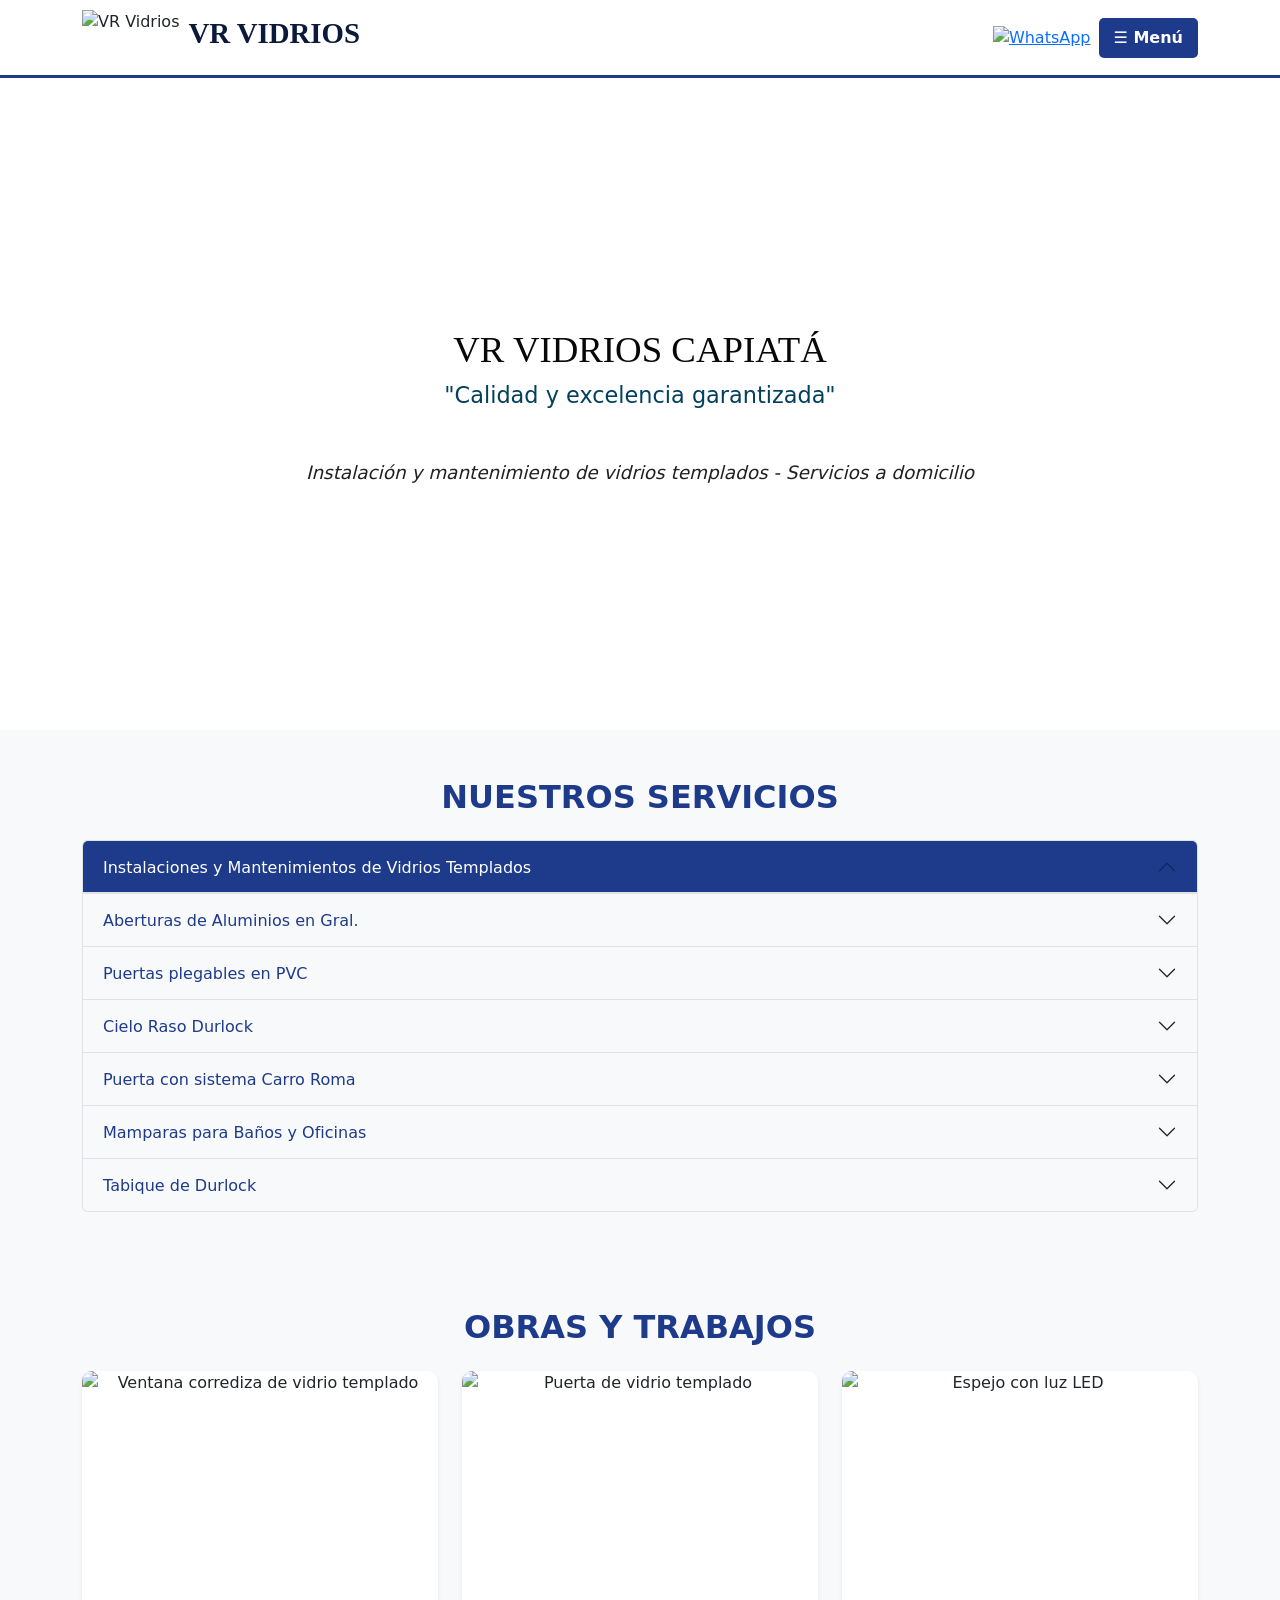
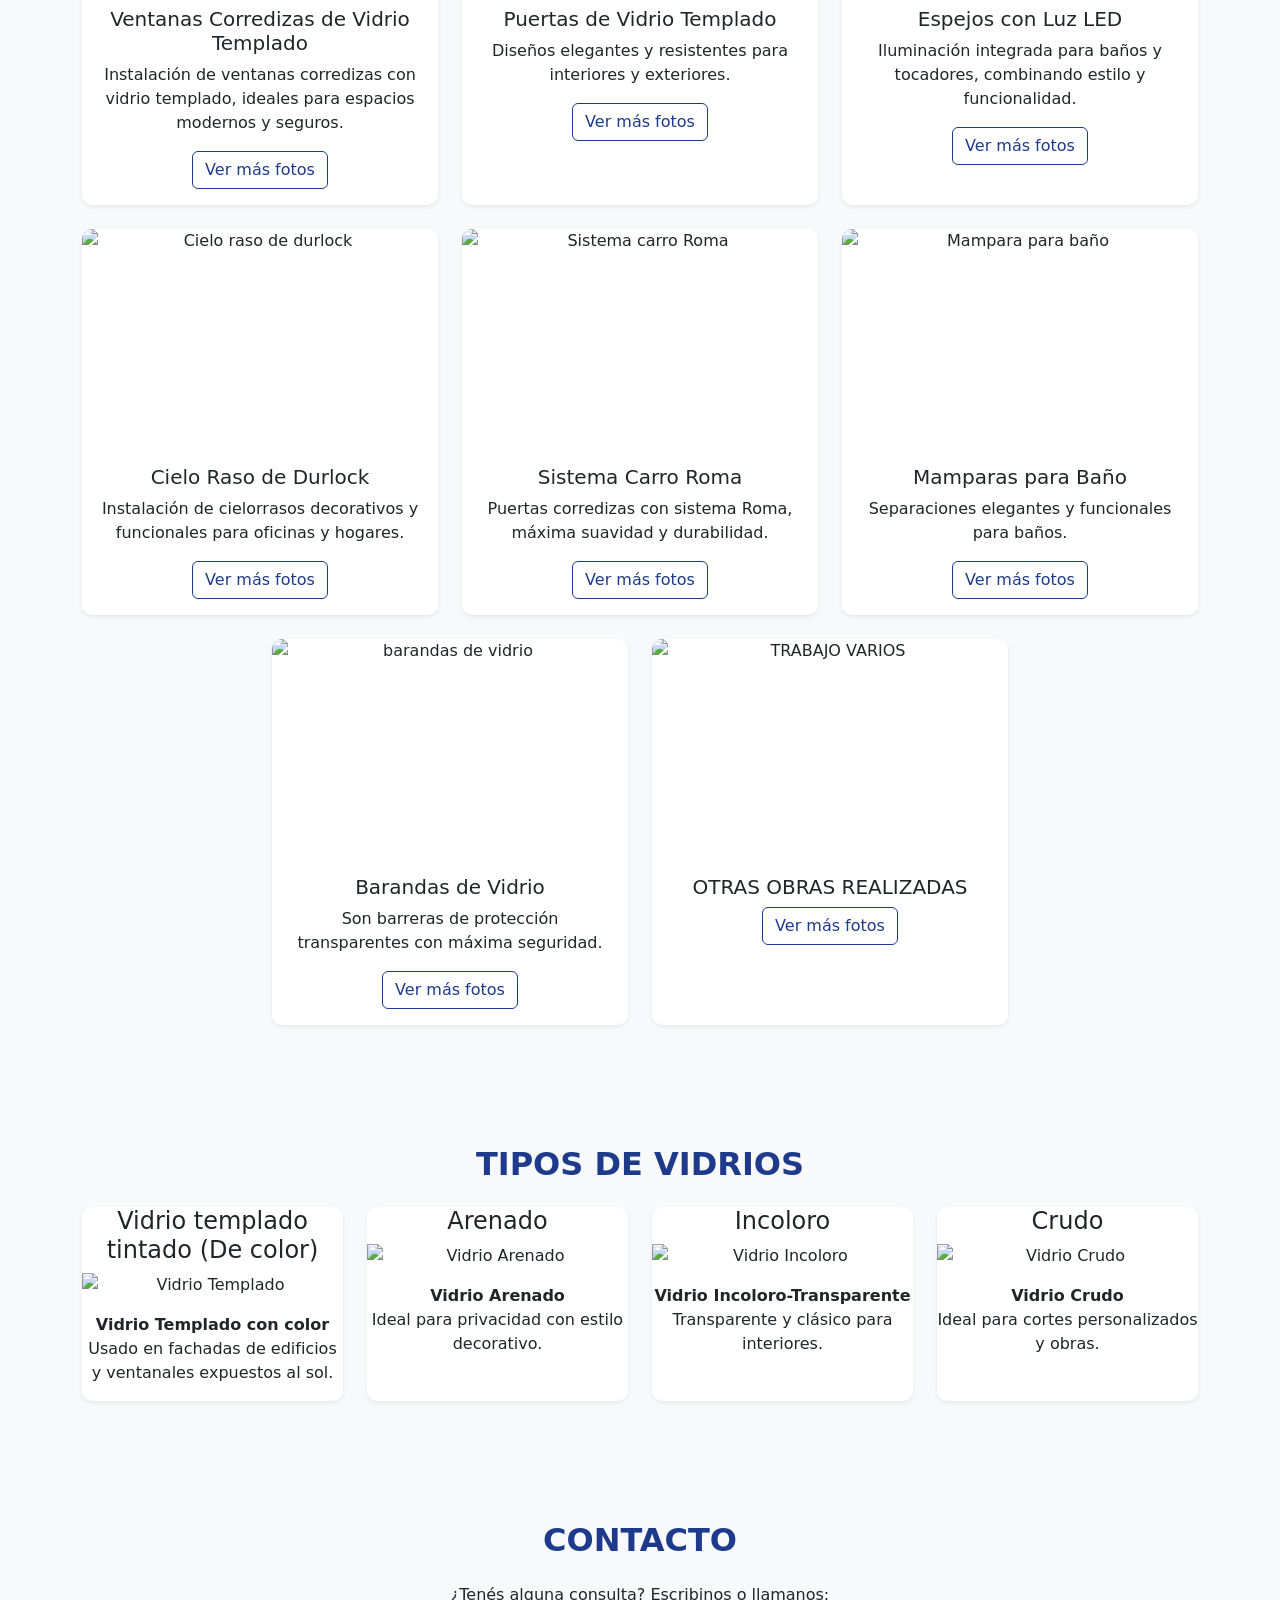
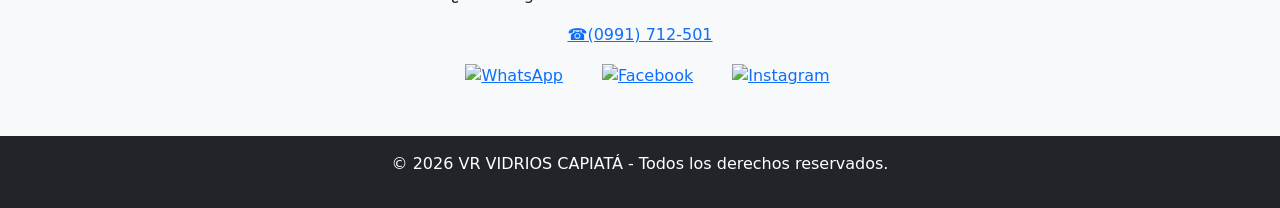
==== index.html @ d59d6cf7 "Add files via upload" ====
<!DOCTYPE html>
<html lang="es">
<head>
  <meta charset="UTF-8">
  <meta name="viewport" content="width=device-width, initial-scale=1.0">
  <title>VR Vidrios Capiatá | Calidad y Excelencia Garantizada</title>
  <link href="bootstrap/css/bootstrap.min.css" rel="stylesheet">
  <!-- Bootstrap CSS -->
<link href="https://cdn.jsdelivr.net/npm/bootstrap@5.3.0/dist/css/bootstrap.min.css" rel="stylesheet">
<!-- Tu CSS personalizado -->
<link rel="stylesheet" href="style.css">
</head>
<body>

<header class="encabezado">
  <div class="container d-flex justify-content-between align-items-center">
    <!-- Logo y título -->
    <div class="d-flex align-items-center">
      <img src="img/logovr.png" alt="VR Vidrios" class="logo">
      <h1 class="titulo">VR VIDRIOS</h1>
    </div>
    <div class="d-flex align-items-center gap-2"> 
 <a href="https://wa.me/595991712501" target="_blank">
        <img src="img/WhatsApp_icon.png" alt="WhatsApp" class="icono-redes">
      </a>
    <!-- Menú y WhatsApp juntos -->
      <div class="dropdown">
        <button class="btn-menu" type="button" id="menuDropdown">
          ☰ Menú
        </button>
        <ul class="dropdown-content">
          <li><a href="#contacto">Contacto</a></li>
          <li><a href="#vidrios">Tipos de Vidrios</a></li>
          <li><a href="#obras">Trabajos Realizados</a></li>
          <li><a href="#servicios">Servicios</a></li>
        </ul>
      </div>
    </div>
  </div>
</header>

<section class="hero text-center text-white d-flex align-items-center justify-content-center">
  <div>
    <h2 class="titulo-principal">VR VIDRIOS CAPIATÁ</h2>
    <h3 class="subtitulo">"Calidad y excelencia garantizada"</h3>
    <p class="descripcion">Instalación y mantenimiento de vidrios templados - Servicios a domicilio</p>
  </div>
</section>


  <!-- Servicios -->
 <section id="servicios" class="py-5 bg-light">
  <div class="container">
    <h2 class="text-center mb-4 titulo-seccion">NUESTROS SERVICIOS</h2>

    <div class="accordion" id="accordionServicios">

      <!-- Servicio 1 -->
      <div class="accordion-item">
        <h2 class="accordion-header">
          <button class="accordion-button" type="button" data-bs-toggle="collapse" data-bs-target="#serv1">
            Instalaciones y Mantenimientos de Vidrios Templados
          </button>
        </h2>
        <div id="serv1" class="accordion-collapse collapse">
          <div class="accordion-body text-center">
            <img src="https://encrypted-tbn0.gstatic.com/images?q=tbn:ANd9GcRvSXquYKmEe92LBZKaMZ8-90TPQOQBrb8g-Kxsrmb_aBFZeVP2wz6WzwI&s=10" class="img-fluid rounded mb-3" alt="Vidrio templado">
            <p>Instalamos y mantenemos vidrios templados con máxima seguridad y resistencia térmica.</p>
          </div>
        </div>
      </div>

      <!-- Servicio 2 -->
      <div class="accordion-item">
        <h2 class="accordion-header">
          <button class="accordion-button collapsed" type="button" data-bs-toggle="collapse" data-bs-target="#serv2">
            Aberturas de Aluminios en Gral.
          </button>
        </h2>
        <div id="serv2" class="accordion-collapse collapse">
          <div class="accordion-body text-center">
            <img src="https://santiagoaberturas.com/img/cms/fabrica-alu/img-fabrica-alu-04.webp" class="img-fluid rounded mb-3" alt="Aberturas de aluminio">
            <p>Aberturas de aluminio duraderas y elegantes para hogares y oficinas.</p>
          </div>
        </div>
      </div>

      <!-- Servicio 3 -->
      <div class="accordion-item">
        <h2 class="accordion-header">
          <button class="accordion-button collapsed" type="button" data-bs-toggle="collapse" data-bs-target="#serv3">
            Puertas plegables en PVC
          </button>
        </h2>
        <div id="serv3" class="accordion-collapse collapse">
          <div class="accordion-body text-center">
            <img src="https://hopsa.com/cdn/shop/files/37603043-3.jpg?v=1777931901&width=1445" class="img-fluid rounded mb-3" alt="Puertas plegables en PVC">
            <p>Puertas modernas y funcionales en PVC, ideales para espacios reducidos.</p>
          </div>
        </div>
      </div>
    <!-- Servicio 4 -->
      <div class="accordion-item">
        <h2 class="accordion-header">
          <button class="accordion-button collapsed" type="button" data-bs-toggle="collapse" data-bs-target="#serv4">
            Cielo Raso Durlock
          </button>
        </h2>
        <div id="serv4" class="accordion-collapse collapse">
          <div class="accordion-body text-center">
            <img src="img/cieloraos.jpg" class="img-fluid rounded mb-3" alt="Cielo Raso">
            <p>Colocacion de cielos rasos elegantes para hogares y oficinas.</p>
          </div>
        </div>
      </div>
          <!-- Servicio 5 -->
      <div class="accordion-item">
        <h2 class="accordion-header">
          <button class="accordion-button collapsed" type="button" data-bs-toggle="collapse" data-bs-target="#serv5">
            Puerta con sistema Carro Roma
          </button>
        </h2>
        <div id="serv5" class="accordion-collapse collapse">
          <div class="accordion-body text-center">
            <img src="img/carro roma.jpg" class="img-fluid rounded mb-3" alt="Cielo Raso">
            <p>Colocacion de puerta con sistema Carro Roma.</p>
          </div>
        </div>
      </div>
      <!-- Servicio 6 -->
      <div class="accordion-item">
        <h2 class="accordion-header">
          <button class="accordion-button collapsed" type="button" data-bs-toggle="collapse" data-bs-target="#serv6">
            Mamparas para Baños y Oficinas
          </button>
        </h2>
        <div id="serv6" class="accordion-collapse collapse">
          <div class="accordion-body text-center">
            <img src="img/mamparaba.jpeg" class="img-fluid rounded mb-3" alt="Mamparas para baños y oficinas">
            <p>Colocamos mamparas elegantes y resistentes que aportan privacidad y estilo.</p>
          </div>
        </div>
      </div>
         <!-- Servicio 7 -->
      <div class="accordion-item">
        <h2 class="accordion-header">
          <button class="accordion-button collapsed" type="button" data-bs-toggle="collapse" data-bs-target="#serv7">
            Tabique de Durlock
          </button>
        </h2>
        <div id="serv7" class="accordion-collapse collapse">
          <div class="accordion-body text-center">
            <img src="img/tabiquedurlcok.jpg" class="img-fluid rounded mb-3" alt="Tabique de Durlock">
            <p>Colocamos tabiques de durlock para separar espacios de manera eficiente.</p>
          </div>
        </div>
      </div>
    </div>
  </div>
</section>

  <!-- Obras -->
 <section id="obras" class="py-5 bg-light">
  <div class="container text-center">
    <h2 class="titulo-seccion mb-4">OBRAS Y TRABAJOS</h2>

    <div class="row justify-content-center">

      <!-- Tarjeta 1 -->
      <div class="col-md-4 mb-4">
        <div class="card h-100 shadow-sm">
          <img src="img/ventana.png" class="card-img-top" alt="Ventana corrediza de vidrio templado">
          <div class="card-body">
            <h5 class="card-title">Ventanas Corredizas de Vidrio Templado</h5>
            <p class="card-text">Instalación de ventanas corredizas con vidrio templado, ideales para espacios modernos y seguros.</p>
            <button class="btn btn-outline-primary" data-bs-toggle="collapse" data-bs-target="#ventanas">Ver más fotos</button>
            <div id="ventanas" class="collapse mt-3">
              <img src="img/ventanaco.jpeg" class="img-fluid rounded mb-2" alt="Ventana 1">
              <img src="img/bentana.jpeg" class="img-fluid rounded mb-2" alt="Ventana 2">
            </div>
          </div>
        </div>
      </div>

      <!-- Tarjeta 2 -->
      <div class="col-md-4 mb-4">
        <div class="card h-100 shadow-sm">
          <img src="img/puertuiki.jpg" class="card-img-top" alt="Puerta de vidrio templado">
          <div class="card-body">
            <h5 class="card-title">Puertas de Vidrio Templado</h5>
            <p class="card-text">Diseños elegantes y resistentes para interiores y exteriores.</p>
            <button class="btn btn-outline-primary" data-bs-toggle="collapse" data-bs-target="#puertas">Ver más fotos</button>
            <div id="puertas" class="collapse mt-3">
              <img src="img/puerta.jpg" class="img-fluid rounded mb-2" alt="Puerta 1">
              <img src="img/puertu.jpeg" class="img-fluid rounded mb-2" alt="Puerta 2">
            </div>
          </div>
        </div>
      </div>

      <!-- Tarjeta 3 -->
      <div class="col-md-4 mb-4">
        <div class="card h-100 shadow-sm">
          <img src="img/espejou.jpeg" class="card-img-top" alt="Espejo con luz LED">
          <div class="card-body">
            <h5 class="card-title">Espejos con Luz LED</h5>
            <p class="card-text">Iluminación integrada para baños y tocadores, combinando estilo y funcionalidad.</p>
            <button class="btn btn-outline-primary" data-bs-toggle="collapse" data-bs-target="#espejos">Ver más fotos</button>
            <div id="espejos" class="collapse mt-3">
              <img src="img/espeji.jpeg" class="img-fluid rounded mb-2" alt="Espejo 1">
              <img src="img/espejo.jpg" class="img-fluid rounded mb-2" alt="Espejo 2">
            </div>
          </div>
        </div>
      </div>

      <!-- Tarjeta 4 -->
      <div class="col-md-4 mb-4">
        <div class="card h-100 shadow-sm">
          <img src="img/cielorasodurlock.jpg" class="card-img-top" alt="Cielo raso de durlock">
          <div class="card-body">
            <h5 class="card-title">Cielo Raso de Durlock</h5>
            <p class="card-text">Instalación de cielorrasos decorativos y funcionales para oficinas y hogares.</p>
            <button class="btn btn-outline-primary" data-bs-toggle="collapse" data-bs-target="#cieloraso">Ver más fotos</button>
            <div id="cieloraso" class="collapse mt-3">
              <img src="img/cielora.jpeg" class="img-fluid rounded mb-2" alt="Durlock 1">
              <img src="img/cieloras.jpeg" class="img-fluid rounded mb-2" alt="Durlock 2">
            </div>
          </div>
        </div>
      </div>

      <!-- Tarjeta 5 -->
      <div class="col-md-4 mb-4">
        <div class="card h-100 shadow-sm">
          <img src="img/carro roma.jpg" class="card-img-top" alt="Sistema carro Roma">
          <div class="card-body">
            <h5 class="card-title">Sistema Carro Roma</h5>
            <p class="card-text">Puertas corredizas con sistema Roma, máxima suavidad y durabilidad.</p>
            <button class="btn btn-outline-primary" data-bs-toggle="collapse" data-bs-target="#roma">Ver más fotos</button>
            <div id="roma" class="collapse mt-3">
              <img src="img/caroromaa.jpeg" class="img-fluid rounded mb-2" alt="Roma 1">
              <img src="img/carrorome.jpeg" class="img-fluid rounded mb-2" alt="Roma 2">
            </div>
          </div>
        </div>
      </div>

      <!-- Tarjeta 6 -->
      <div class="col-md-4 mb-4">
        <div class="card h-100 shadow-sm">
          <img src="img/baño.jpeg" class="card-img-top" alt="Mampara para baño">
          <div class="card-body">
            <h5 class="card-title">Mamparas para Baño</h5>
            <p class="card-text">Separaciones elegantes y funcionales para baños.</p>
            <button class="btn btn-outline-primary" data-bs-toggle="collapse" data-bs-target="#mamparas">Ver más fotos</button>
            <div id="mamparas" class="collapse mt-3">
              <img src="img/bañou.jpeg" class="img-fluid rounded mb-2" alt="Mampara 1">
              <img src="img/mamparaba.jpeg" class="img-fluid rounded mb-2" alt="Mampara 2">
            </div>
          </div>
        </div>
      </div>

<!-- Tarjeta 7 -->
      <div class="col-md-4 mb-4">
        <div class="card h-100 shadow-sm">
          <img src="img/barandal.png" class="card-img-top" alt="barandas de vidrio">
          <div class="card-body">
            <h5 class="card-title">Barandas de Vidrio</h5>
            <p class="card-text">Son barreras de protección transparentes con máxima seguridad.</p>
            <button class="btn btn-outline-primary" data-bs-toggle="collapse" data-bs-target="#barandas">Ver más fotos</button>
            <div id="barandas" class="collapse mt-3">
              <img src="img/escañera.jpeg" class="img-fluid rounded mb-2" alt="Baranda 1">
              <img src="img/barandavi.jpg" class="img-fluid rounded mb-2" alt="Baranda 2">
            </div>
          </div>
        </div>
      </div>

      <!-- Tarjeta 8 -->
      <div class="col-md-4 mb-4">
        <div class="card h-100 shadow-sm">
          <img src="img/obra1.jpeg" class="card-img-top" alt="TRABAJO VARIOS">
          <div class="card-body">
            <h5 class="card-title">OTRAS OBRAS REALIZADAS</h5>
            <button class="btn btn-outline-primary" data-bs-toggle="collapse" data-bs-target="#otras-obras">Ver más fotos</button>
            <div id="otras-obras" class="collapse mt-3">
              <img src="img/obraa.jpeg" class="img-fluid rounded mb-2" alt="obra 1">
              <img src="img/obra.jpeg" class="img-fluid rounded mb-2" alt="obra 2">
              <img src="img/arenadooobra.png" class="img-fluid rounded mb-2" alt="obra 3">
              <img src="img/obra4.jpeg" class="img-fluid rounded mb-2" alt="obra 4">
              <img src="img/obraa3.jpeg" class="img-fluid rounded mb-2" alt="obra 5">
            </div>
          </div>
        </div>
      </div>

    </div>
  </div>
</section>


  <!-- Tipos de Vidrios -->
  <section id="vidrios" class="py-5 bg-light">
  <div class="container">
    <h2 class="text-center mb-4 titulo-seccion">Tipos de Vidrios</h2>
    <div class="row justify-content-center">

      <div class="col-md-3 col-sm-6 mb-4">
        <div class="card h-100 text-center shadow-sm">
            <h4>Vidrio templado tintado (De color)</h4>
            <img src="img/colores.jpg" alt="Vidrio Templado" class="img-fluid mb-3">
          <p><strong>Vidrio Templado con color</strong><br>Usado en fachadas de edificios y ventanales expuestos al sol.</p>
        </div>
      </div>
      <div class="col-md-3 col-sm-6 mb-4">
        <div class="card h-100 text-center shadow-sm">
             <h4>Arenado</h4>
            <img src="img/arenado.jpg" alt="Vidrio Arenado" class="img-fluid mb-3">
          <p><strong>Vidrio Arenado</strong><br>Ideal para privacidad con estilo decorativo.</p>
        </div>
      </div>
      <div class="col-md-3 col-sm-6 mb-4">
        <div class="card h-100 text-center shadow-sm">
            <h4>Incoloro</h4>
            <img src="img/incoloro.jpg" alt="Vidrio Incoloro" class="img-fluid mb-3">
          <p><strong>Vidrio Incoloro-Transparente</strong><br>Transparente y clásico para interiores.</p>
        </div>
      </div>
      <div class="col-md-3 col-sm-6 mb-4">
        <div class="card h-100 text-center shadow-sm">
            <h4>Crudo</h4>
            <img src="img/vidriocrudo.png" alt="Vidrio Crudo" class="img-fluid mb-3">
          <p><strong>Vidrio Crudo</strong><br>Ideal para cortes personalizados y obras.</p>
        </div>
      </div>
    </div>
  </section>

  <!-- Contacto -->
<section id="contacto" class="py-5 bg-light">
  <div class="container text-center">
    <h2 class="titulo-seccion mb-4">Contacto</h2>
    <p>¿Tenés alguna consulta? Escribinos o llamanos:</p>

    <!-- Teléfono -->
    <p class="telefono">
      <a href="tel:+595991712501">☎️(0991) 712-501</a>
    </p>

    <!-- Redes sociales -->
    <div class="redes-contacto d-flex justify-content-center gap-4 mt-6">
      <a href="https://wa.me/595991712501" target="_blank">
        <img src="img/WhatsApp_icon.png" alt="WhatsApp" class="icono-redes">
      </a>
      <a href="https://www.facebook.com/vrvidrios19/about?locale=es_LA" target="_blank">
        <img src="img/Facebook.png" alt="Facebook" class="icono-redes">
      </a>
      <a href="https://www.instagram.com/vrvidrioscapiata" target="_blank">
        <img src="img/Instagramlog.png" alt="Instagram" class="icono-redes">
      </a>
    </div>
  </div>
</section>
<footer class="footer text-center py-3 bg-dark text-white">
    <p class="copyright">© 2026 VR VIDRIOS CAPIATÁ - Todos los derechos reservados.</p>
  </footer>
<!-- Bootstrap JS -->
<script src="https://cdn.jsdelivr.net/npm/bootstrap@5.3.0/dist/js/bootstrap.bundle.min.js"></script>

  <script src="bootstrap/js/bootstrap.bundle.min.js"></script>
</body>
</html>
---- style.css ----
:root {
  --azul-oscuro: #0B1A3A;
  --azul: #1E3A8A;
  --celeste: #4FC3F7;
  --blanco: #FFFFFF;
}
/* Encabezado */
.encabezado {
  position: fixed; /* mantiene el encabezado fijo */
  top: 0; /* lo coloca en la parte superior */
  left: 0;
  width: 100%; /* ocupa todo el ancho */
  z-index: 1000; /* asegura que quede encima del contenido */
  background-color: #fff;
  border-bottom: 3px solid #1E3A8A;
  padding: 10px 40px;
}
body {
  padding-top: 100px; /* espacio igual a la altura del encabezado */
}

.logo {
  height: 55px;
  margin-right: 9px;
}

.titulo {
  font-size: 1.8rem;
  color: #0B1A3A;
  font-weight: 700;
  font-family: 'Times New Roman', serif;
}

/* Ícono de WhatsApp */
.icono-redes {
  height: 30px;
  margin-left: 15px;
  transition: transform 0.2s;
}

.icono-redes:hover {
  transform: scale(1.2);
}

/* Menú desplegable */
.dropdown {
  position: relative;
  display: inline-block;
}

.btn-menu {
  background-color: #1E3A8A;
  color: #fff;
  border: none;
  padding: 8px 15px;
  border-radius: 5px;
  cursor: pointer;
  font-weight: 600;
}

.btn-menu:hover {
  background-color: #4FC3F7;
  color: #000;
}

.dropdown-content {
  display: none;
  position: absolute;
  right: 0;
  background-color: #fff;
  min-width: 180px;
  box-shadow: 0 4px 8px rgba(0,0,0,0.2);
  border-radius: 5px;
  z-index: 1;
}

.dropdown-content li {
  list-style: none;
}

.dropdown-content a {
  color: #0B1A3A;
  padding: 10px 15px;
  text-decoration: none;
  display: block;
}

.dropdown-content a:hover {
  background-color: #4FC3F7;
  color: #fff;
}

/* Mostrar menú al pasar el mouse */
.dropdown:hover .dropdown-content {
  display: block;
}


.logo-titulo {
  display: flex;
  align-items: center;
  gap: 10px;
}

.logo {
  height: 55px;
}

.hero {
  background-image: url('img/fondito.jpg');
  background-size: cover;
  background-position: center;
  height: 70vh;
  display: flex;
  align-items: center;
  justify-content: center;
  text-align: center;
}
.titulo-principal {
  font-size: 2.3rem; /* tamaño más equilibrado */
  font-family: 'Segoe UI Black', fantasy;
  font-weight: 1500;
  color: #080808;
  margin-bottom: 10px;
}

.subtitulo {
  font-size: 1.40rem;
  color: #02405d; /* celeste del logo */
  margin-bottom: 50px;
}

.descripcion {
  font-style: italic;
  font-size: 1.15rem;
  color: #222121;
}


/* Secciones */
.titulo-seccion {
  color: #1E3A8A;
  font-weight: 700;
  text-transform: uppercase;
}

.accordion-button {
  color: #1E3A8A;
  font-weight: 500;
  background-color: #F8F9FA;
}

.accordion-button:not(.collapsed) {
  background-color: #1E3A8A;
  color: #FFFFFF;
}

.accordion-body img {
  max-width: 400px;
  border: 3px solid #1E3A8A;
}


/* Obras */
.card-obra {
  background-color: #E5E5E5;
  padding: 40px;
  margin: 10px;
  border-radius: 10px;
  font-size: 1.5rem;
  font-weight: 600;
  box-shadow: 0 4px 8px rgba(0,0,0,0.1);
}

/* Tipos de Vidrios */
.card-vidrio {
  background-color: #F5F5F5;
  padding: 20px;
  margin: 10px;
  border-radius: 10px;
  box-shadow: 0 4px 8px rgba(0,0,0,0.1);
}
.d-block{
    height: 800px;
    width: 1000px;
    content: center;
}
.titulo-seccion {
  color: #1E3A8A;
  font-weight: 700;
  text-transform: uppercase;
}

.card {
  border: none;
  border-radius: 10px;
  transition: transform 0.3s, box-shadow 0.3s;
}

.card:hover {
  transform: translateY(-5px);
  box-shadow: 0 6px 12px rgba(0,0,0,0.15);
}

.card-img-top {
  height: 220px;
  object-fit: cover;
  border-radius: 10px 10px 0 0;
}

.btn-outline-primary {
  color: #1E3A8A;
  border-color: #1E3A8A;
}

.btn-outline-primary:hover {
  background-color: #1E3A8A;
  color: #fff;
}
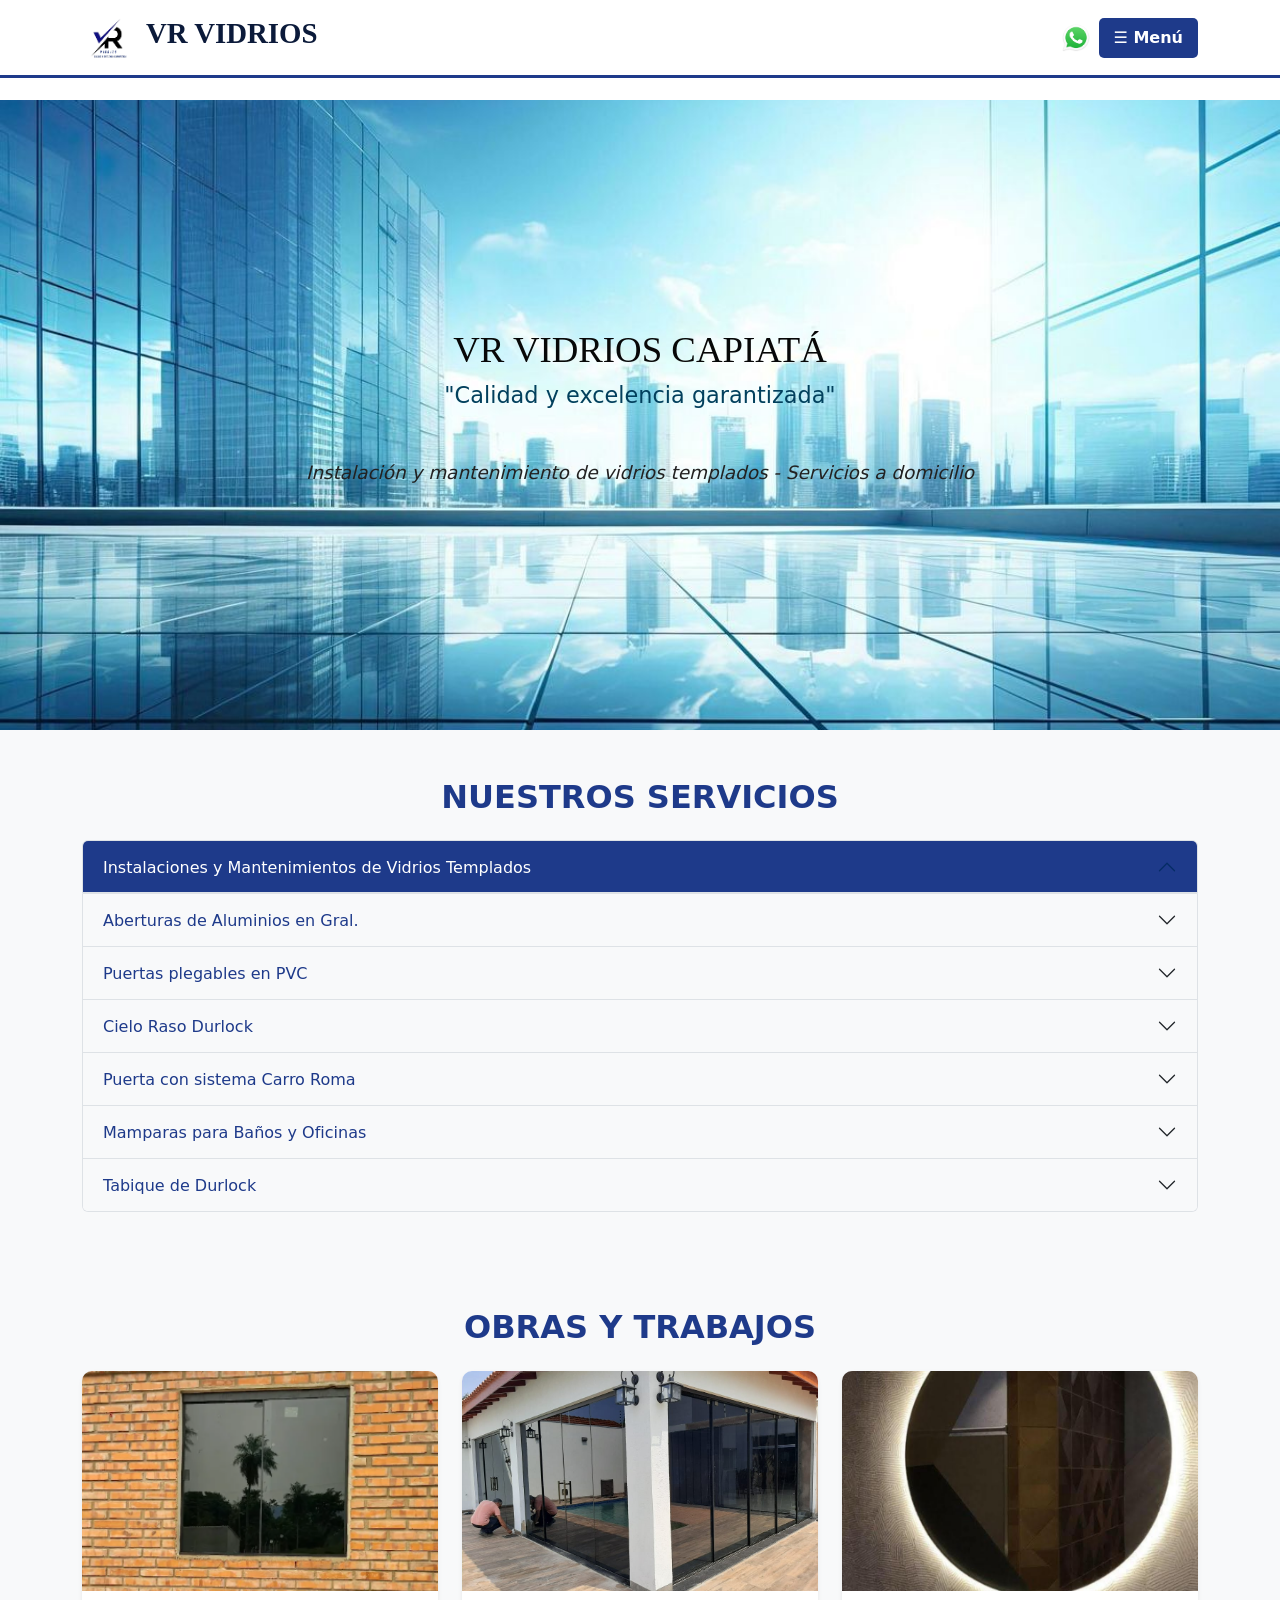
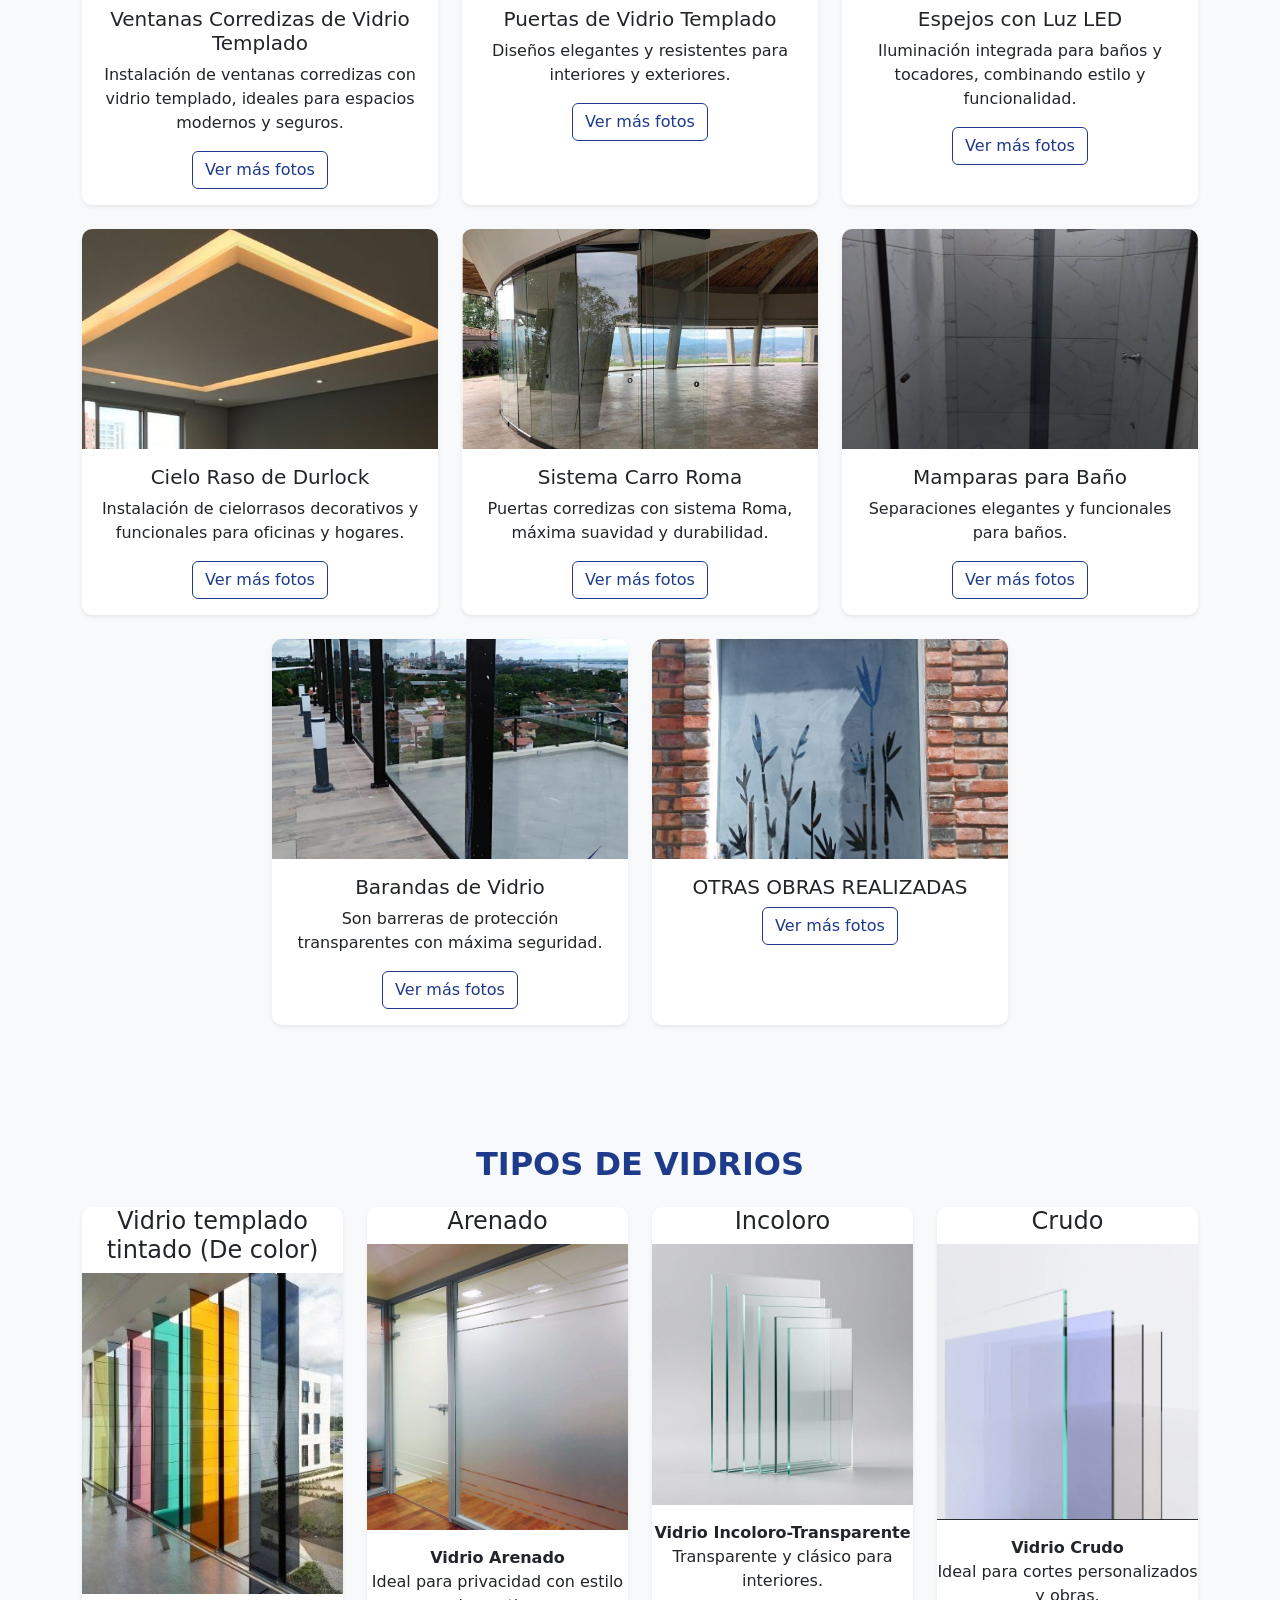
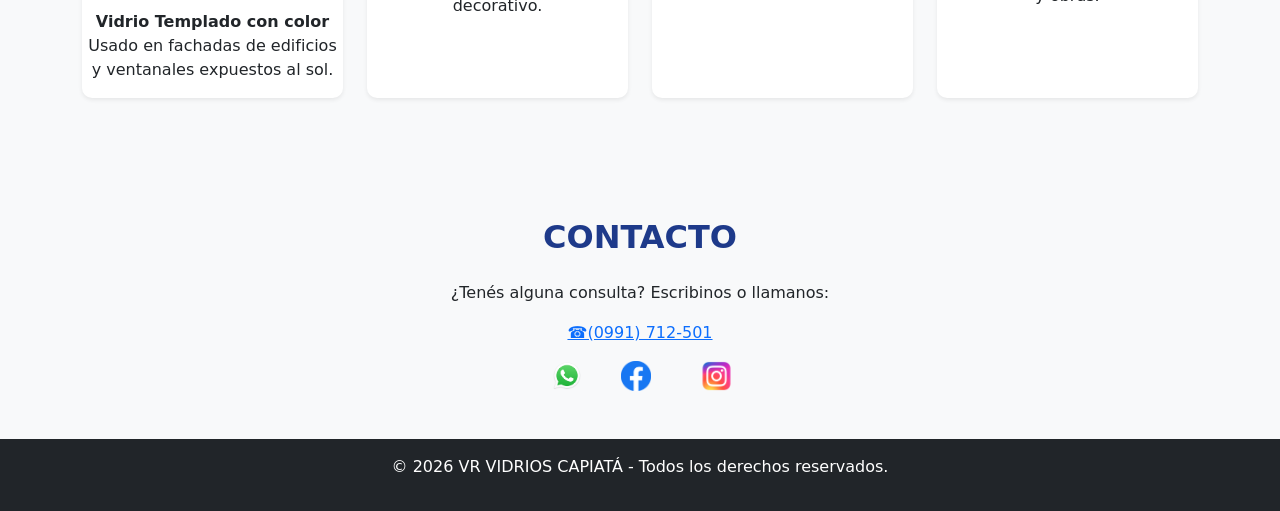
==== commit 6135b189: "Update index.html" ====
--- a/index.html
+++ b/index.html
@@ -4,6 +4,8 @@
   <meta charset="UTF-8">
   <meta name="viewport" content="width=device-width, initial-scale=1.0">
   <title>VR Vidrios Capiatá | Calidad y Excelencia Garantizada</title>
+  <meta name="description" content="Instalación y mantenimiento de vidrios templados, puertas corredizas, mamparas y espejos con luz LED, Vidrieria Paraguay Calidad garantizada.">
+   <meta name="keywords" content="vidrios templados, mamparas, espejos LED, Capiatá, VR Vidrios, Vidrieria en Paraguay, Cielo Raso">
   <link href="bootstrap/css/bootstrap.min.css" rel="stylesheet">
   <!-- Bootstrap CSS -->
 <link href="https://cdn.jsdelivr.net/npm/bootstrap@5.3.0/dist/css/bootstrap.min.css" rel="stylesheet">
